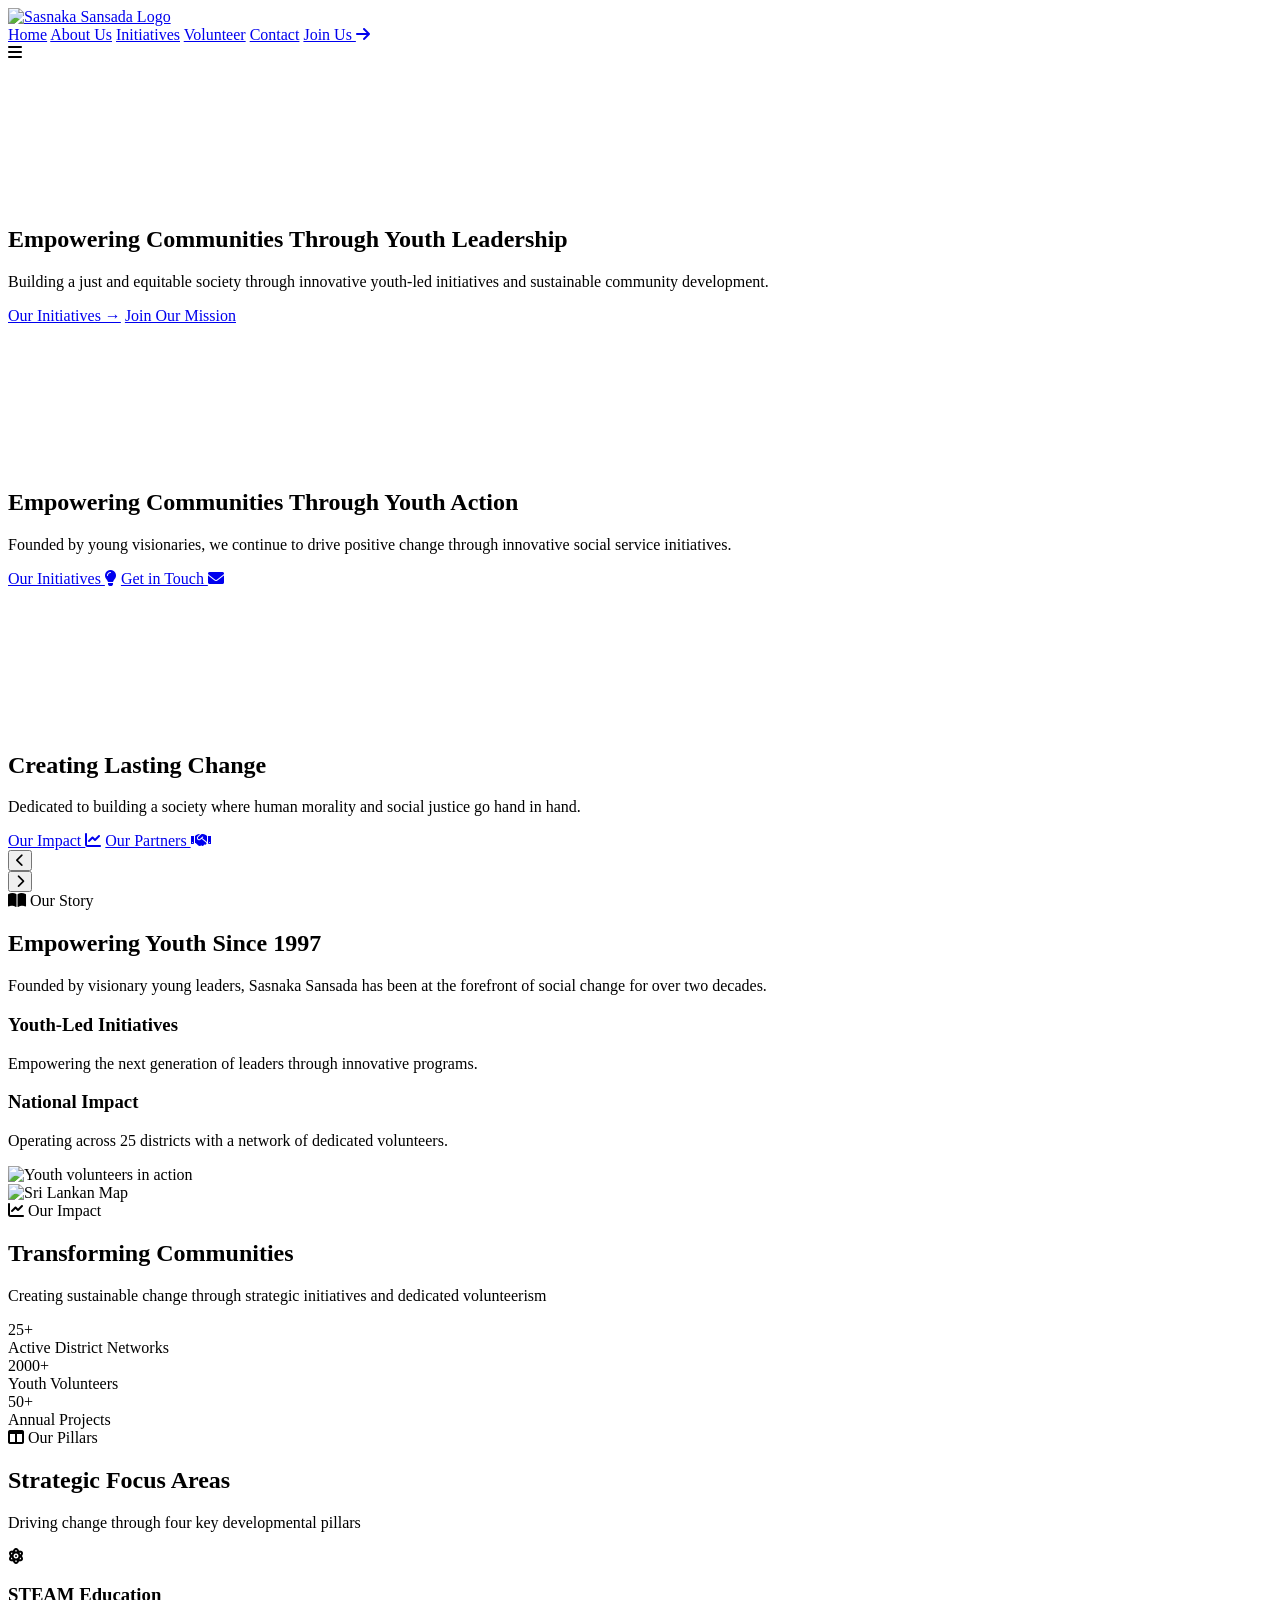
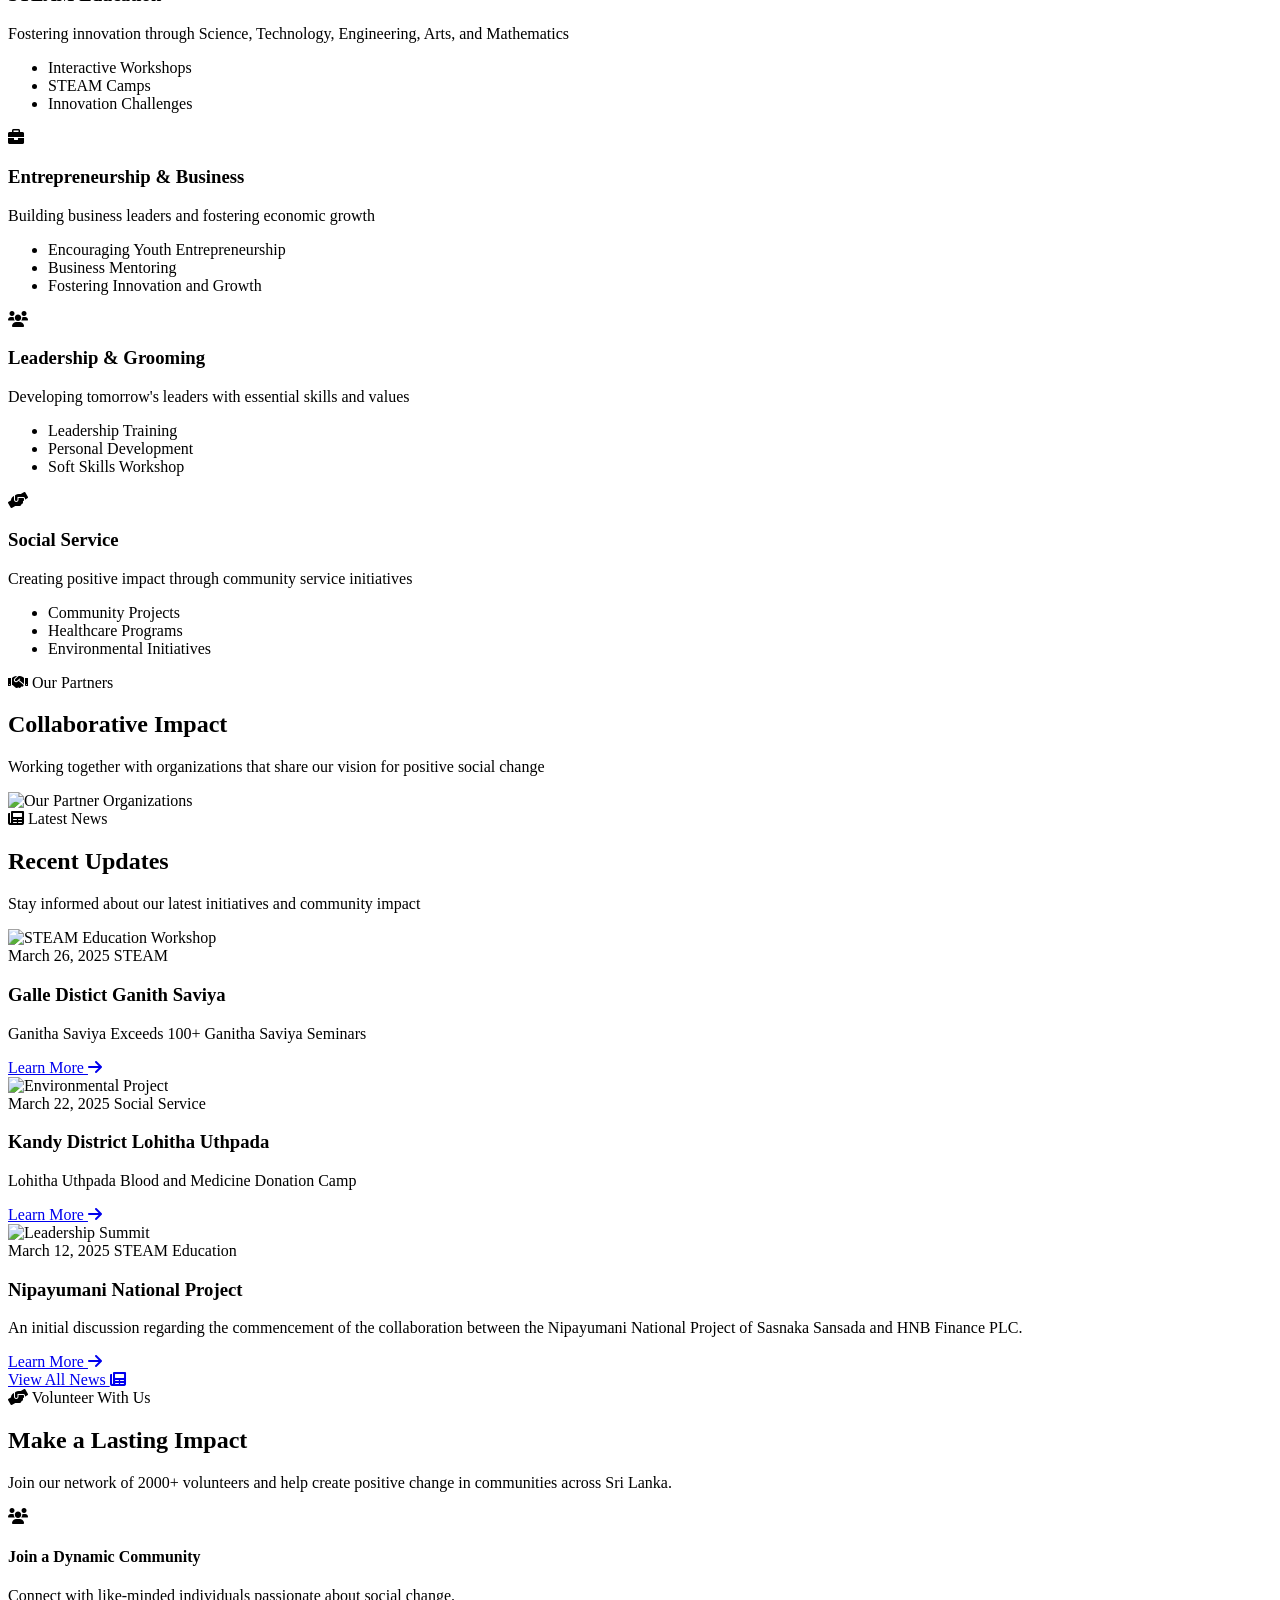
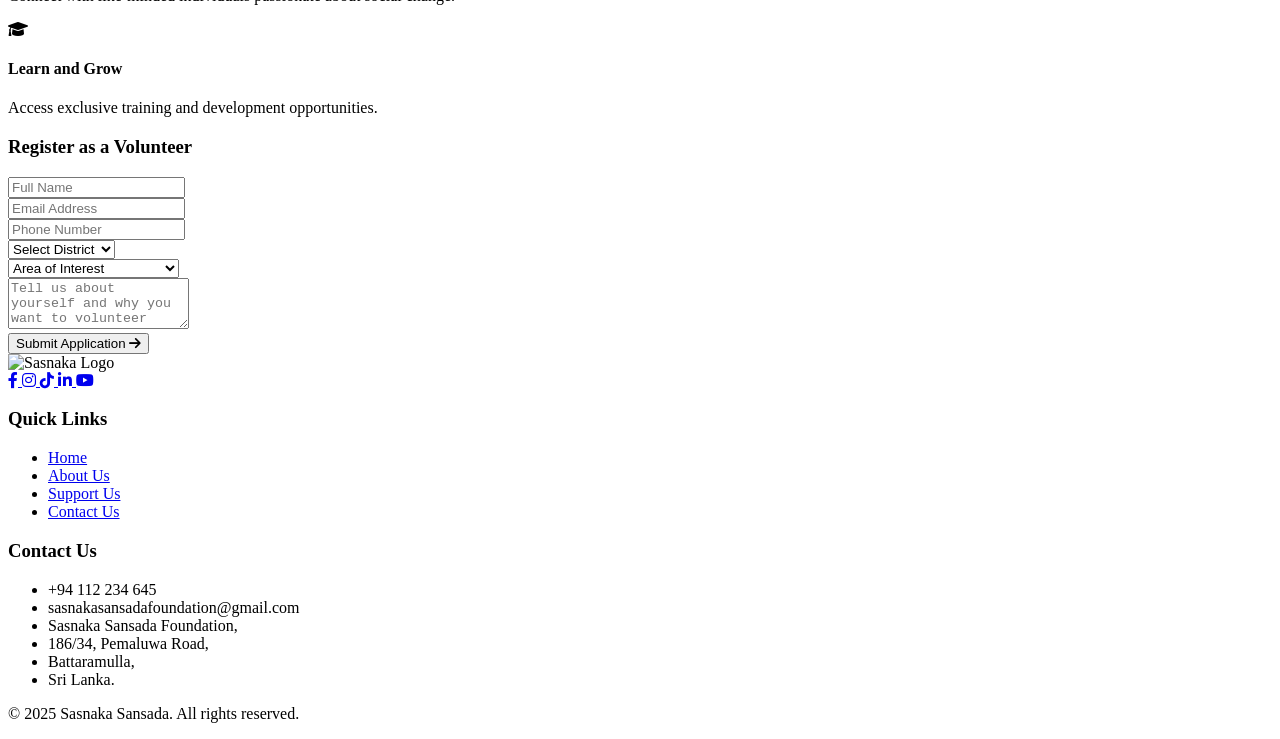
==== index.html @ 40b1cf11 "fix(qa): ISSUE-003 — pillars grid split into two disconnected 2-card grids .pillars-grid was closed " ====
<!DOCTYPE html>
<html lang="en">
<head>
    <meta charset="UTF-8">
    <meta name="viewport" content="width=device-width, initial-scale=1.0">
    <title>Sasnaka Sansada | Building a Just Society Since 1997</title>
    <link rel="stylesheet" href="styles.css">
    <link rel="stylesheet" href="animations.css">
    <link rel="stylesheet" href="index.css">
    <link rel="stylesheet" href="https://cdnjs.cloudflare.com/ajax/libs/font-awesome/6.0.0/css/all.min.css">
    <link href="https://fonts.googleapis.com/css2?family=Poppins:wght@300;400;500;600;700;800&display=swap" rel="stylesheet">
</head>
<body>
    <!-- Preloader -->
    <div id="preloader">
        <div class="loader">
            <img src="Sasnaka-Logo.png" alt="Sasnaka Logo">
        </div>
    </div>
    <!-- Navigation -->
    <nav class="navbar">
        <div class="container">
            <div class="logo">
                <a href="index.html">
                    <img src="logo.png" alt="Sasnaka Sansada Logo">
                </a>            
            </div>
            <div class="nav-links">
                <a href="index.html">Home</a>
                <a href="About-Us.html">About Us</a>
                <a href="initiatives.html">Initiatives</a>
                <!-- <a href="impact.html">Impact</a> -->
                <a href="volunteer.html">Volunteer</a>
                <a href="contact.html">Contact</a>
                <a href="volunteer.html" class="btn-primary">Join Us <i class="fas fa-arrow-right"></i></a>
            </div>
            <div class="mobile-menu">
                <i class="fas fa-bars"></i>
            </div>
        </div>
    </nav>

    <!-- Hero Section -->
    <section class="modern-hero">
        <div class="hero-slideshow">
            <div class="slide active">
                <div class="slide-image" style="background-image: url('slide0.jpg')">
                    <div class="slide-content"><br><br><br><br><br><br><br><br>
                        <h1>Empowering Communities Through Youth Leadership</h1>
                        <p class="hero-description">Building a just and equitable society through innovative youth-led initiatives and sustainable community development.</p>
                        <div class="hero-cta">
                            <a href="#initiatives" class="btn-primary">Our Initiatives →</a>
                            <a href="#volunteer" class="btn-outline">Join Our Mission</a>
                        </div>
                    </div>
                </div>
            </div>
            <div class="slide">
                <div class="slide-image" style="background-image: url('slide1.jpg')">
                    <div class="slide-content">
                        <div class="hero-badge">
                         <br><br><br><br><br><br><br><br>
                        </div>
                        <h1>Empowering Communities Through Youth Action</h1>
                        <p class="hero-description">Founded by young visionaries, we continue to drive positive change through innovative social service initiatives.</p>
                        <div class="hero-cta">
                            <a href="#pillars" class="btn-primary">Our Initiatives <i class="fas fa-lightbulb"></i></a>
                            <a href="#contact" class="btn-outline">Get in Touch <i class="fas fa-envelope"></i></a>
                        </div>
                    </div>
                </div>
            </div>
            <div class="slide">
                <div class="slide-image" style="background-image: url('slide2.jpg')">
                    <div class="slide-content">
                        <div class="hero-badge">
                        <br><br><br><br><br><br><br><br>
                        </div>
                        <h1>Creating Lasting Change</h1>
                        <p class="hero-description">Dedicated to building a society where human morality and social justice go hand in hand.</p>
                        <div class="hero-cta">
                            <a href="#impact" class="btn-primary">Our Impact <i class="fas fa-chart-line"></i></a>
                            <a href="#partners" class="btn-outline">Our Partners <i class="fas fa-handshake"></i></a>
                        </div>
                    </div>
                </div>
            </div>
        </div>
        
        <div class="slide-controls">
            <button class="prev-slide" aria-label="Previous slide"><i class="fas fa-chevron-left"></i></button>
            <div class="slide-dots"></div>
            <button class="next-slide" aria-label="Next slide"><i class="fas fa-chevron-right"></i></button>
        </div>
    </section>

    <!-- About Section -->
    <section id="about" class="about-section">
        <div class="container">
            <div class="about-grid">
                <div class="about-content">
                    <div class="section-badge">
                        <i class="fas fa-book-open"></i> Our Story
                    </div>
                    <h2>Empowering Youth Since 1997</h2>
                    <p class="lead-text">Founded by visionary young leaders, Sasnaka Sansada has been at the forefront of social change for over two decades.</p>
                    <div class="about-features">
                        <div class="feature-item">
                            
                            <h3>Youth-Led Initiatives</h3>
                            <p>Empowering the next generation of leaders through innovative programs.</p>
                        </div>
                        <div class="feature-item">
                           
                            <h3>National Impact</h3>
                            <p>Operating across 25 districts with a network of dedicated volunteers.</p>
                        </div>
                    </div>
                   
                </div>
                <div class="about-image">
                    <img src="about.jpg" alt="Youth volunteers in action" loading="lazy">
                </div>
            </div>
        </div>
    </section>

    <!-- Impact Section -->
    <section id="impact" class="impact-section">
        <div class="container impact-container">
            <div class="impact-image">
                <img src="slmap.webp" alt="Sri Lankan Map" class="animated-map">
                
            </div>
            <div class="impact-content">
                <div class="section-header">
                    <div class="section-badge">
                        <i class="fas fa-chart-line"></i> Our Impact
                    </div>
                    <h2>Transforming Communities</h2>
                    <p>Creating sustainable change through strategic initiatives and dedicated volunteerism</p>
                </div>
                <div class="impact-stats">
                    <div class="stat-card">
                        <div class="stat-number">25+</div>
                        <div class="stat-label">Active District Networks</div>
                    </div>
                    <div class="stat-card">
                        <div class="stat-number">2000+</div>
                        <div class="stat-label">Youth Volunteers</div>
                    </div>
                    <div class="stat-card">
                        <div class="stat-number">50+</div>
                        <div class="stat-label">Annual Projects</div>
                    </div>
                </div>
            </div>
        </div>
    </section>

    <!-- Our Pillars Section -->
    <section id="pillars" class="pillars-section">
        <div class="container">
            <div class="section-header">
                <div class="section-badge">
                    <i class="fas fa-columns"></i> Our Pillars
                </div>
                <h2>Strategic Focus Areas</h2>
                <p>Driving change through four key developmental pillars</p>
            </div>
            <div class="pillars-grid">
                
                <div class="pillar-card">
                    <div class="pillar-icon">
                        <i class="fas fa-atom"></i>
                        <h3>STEAM Education</h3>
                    </div>
                    
                    <p>Fostering innovation through Science, Technology, Engineering, Arts, and Mathematics</p>
                    <ul class="pillar-features">
                        <li>Interactive Workshops</li>
                        <li>STEAM Camps</li>
                        <li>Innovation Challenges</li>
                    </ul>
                </div>
                <div class="pillar-card">
                    <div class="pillar-icon">
                        <i class="fas fa-briefcase"></i>
                        <h3>Entrepreneurship & Business</h3>
                    </div>
                    
                    <p>Building business leaders and fostering economic growth</p>
                    <ul class="pillar-features">
                        <li>Encouraging Youth Entrepreneurship</li>
                        <li>Business Mentoring</li>
                        <li>Fostering Innovation and Growth</li>
                    </ul>
                </div>
                <div class="pillar-card">
                    <div class="pillar-icon">
                        <i class="fas fa-users"></i>
                        <h3>Leadership & Grooming</h3>

                    </div>
                    <p>Developing tomorrow's leaders with essential skills and values</p>
                    <ul class="pillar-features">
                        <li>Leadership Training</li>
                        <li>Personal Development</li>
                        <li>Soft Skills Workshop</li>
                    </ul>
                </div>
                <div class="pillar-card">
                    <div class="pillar-icon">
                        <i class="fas fa-hands-helping"></i>
                        <h3>Social Service</h3>
                    </div>
                    
                    
                    <p>Creating positive impact through community service initiatives</p>
                    <ul class="pillar-features">
                        <li>Community Projects</li>
                        <li>Healthcare Programs</li>
                        <li>Environmental Initiatives</li>
                    </ul>
                
                </div>
            </div>
        </div>
    </section>

    <!-- Partners Section -->
    <section id="partners" class="partners-section">
        <div class="container">
            <div class="section-header">
                <div class="section-badge">
                    <i class="fas fa-handshake"></i> Our Partners
                </div>
                <h2>Collaborative Impact</h2>
                <p>Working together with organizations that share our vision for positive social change</p>
            </div>
            <div class="partners-showcase">
                        <img src="ourpartners.png" alt="Our Partner Organizations" class="partners-image">
            </div>
        </div>
    </section>

     <!-- News Section -->
     <section id="news" class="news-section">
        <div class="container">
            <div class="section-header">
                <div class="section-badge">
                    <i class="fas fa-newspaper"></i> Latest News
                </div>
                <h2>Recent Updates</h2>
                <p>Stay informed about our latest initiatives and community impact</p>
            </div>
            <div class="news-grid">
                <div class="news-card">
                    <div class="news-image">
                        <img src="ganitha_saviya_galle.jpg" alt="STEAM Education Workshop">
                    </div>
                    <div class="news-content">
                        <span class="news-date">March 26, 2025</span>
                        <span class="news-tag">STEAM</span>
                        <h3>Galle Distict Ganith Saviya</h3>
                        <p>Ganitha Saviya Exceeds 100+ Ganitha Saviya Seminars</p>
                        <a href="https://www.facebook.com/sasnaka/posts/pfbid02fUv83YiGKzU6re7Frvu9CimsEaaDkXnkfFr3CWyF5BcFuug53FdV4YRzq2NgUeuZl" target="_blank" class="read-more">Learn More <i class="fas fa-arrow-right"></i></a>
                    </div>
                </div>
                <div class="news-card">
                    <div class="news-image">
                        <img src="lohitha_kandy.jpg" alt="Environmental Project">
                    </div>
                    <div class="news-content">
                        <span class="news-date">March 22, 2025</span>
                        <span class="news-tag">Social Service</span>
                        <h3>Kandy District Lohitha Uthpada</h3>
                        <p>Lohitha Uthpada Blood and Medicine Donation Camp</p>
                        <a href="https://www.facebook.com/sasnaka/posts/pfbid0294JKFc4jtd2EnG7B3Qqxs59uo5y4K6vX1GG1VxqAfrQGsi9oW1AYVAsdbCAp6yb5l" target="_blank" class="read-more">Learn More <i class="fas fa-arrow-right"></i></a>
                    </div>
                </div>
                <div class="news-card">
                    <div class="news-image">
                        <img src="nipayumani.jpeg" alt="Leadership Summit">
                    </div>
                    <div class="news-content">
                        <span class="news-date">March 12, 2025</span>
                        <span class="news-tag">STEAM Education</span>
                        <h3>Nipayumani National Project</h3>
                        <p>An initial discussion regarding the commencement of the collaboration between the Nipayumani National Project of Sasnaka Sansada and HNB Finance PLC.</p>
                        <a href="https://www.linkedin.com/posts/sasnaka_nipayumani-national-project-has-initiated-activity-7306366911041126400-Ar_a/" target="_blank" class="read-more">Learn More <i class="fas fa-arrow-right"></i></a>
                    </div>
                </div>
            </div>
            <div class="news-cta">
                <a href="#allnews" class="btn-outline">View All News <i class="fas fa-newspaper"></i></a>
            </div>
        </div>
    </section>

    <!-- Volunteer Section -->
    <section id="volunteer" class="volunteer-section">
        <div class="container">
            <div class="volunteer-grid">
                <div class="volunteer-content">
                    <div class="section-badge">
                        <i class="fas fa-hands-helping"></i> Volunteer With Us
                    </div>
                    <h2>Make a Lasting Impact</h2>
                    <p class="lead-text">Join our network of 2000+ volunteers and help create positive change in communities across Sri Lanka.</p>
                    <div class="volunteer-benefits">
                        <div class="benefit-item">
                            <i class="fas fa-users"></i>
                            <h4>Join a Dynamic Community</h4>
                            <p>Connect with like-minded individuals passionate about social change.</p>
                        </div>
                        <div class="benefit-item">
                            <i class="fas fa-graduation-cap"></i>
                            <h4>Learn and Grow</h4>
                            <p>Access exclusive training and development opportunities.</p>
                        </div>
                    </div>
                </div>
                <div class="volunteer-form-container">
                    <form class="volunteer-form">
                        <h3>Register as a Volunteer</h3>
                        <div class="form-grid">
                            <div class="form-group">
                                <input type="text" placeholder="Full Name" required>
                            </div>
                            <div class="form-group">
                                <input type="email" placeholder="Email Address" required>
                            </div>
                            <div class="form-group">
                                <input type="tel" placeholder="Phone Number" required>
                            </div>
                            <div class="form-group">
                                <select required>
                                    <option value="">Select District</option>
                                    <option value="ampara">Ampara</option>
                                    <option value="anuradhapura">Anuradhapura</option>
                                    <option value="badulla">Badulla</option>
                                    <option value="batticaloa">Batticaloa</option>
                                    <option value="colombo">Colombo</option>
                                    <option value="galle">Galle</option>
                                    <option value="gampaha">Gampaha</option>
                                    <option value="hambantota">Hambantota</option>
                                    <option value="jaffna">Jaffna</option>
                                    <option value="kalutara">Kalutara</option>
                                    <option value="kandy">Kandy</option>
                                    <option value="kegalle">Kegalle</option>
                                    <option value="kilinochchi">Kilinochchi</option>
                                    <option value="kurunegala">Kurunegala</option>
                                    <option value="mannar">Mannar</option>
                                    <option value="matale">Matale</option>
                                    <option value="matara">Matara</option>
                                    <option value="monaragala">Monaragala</option>
                                    <option value="mullaitivu">Mullaitivu</option>
                                    <option value="nuwara-eliya">Nuwara Eliya</option>
                                    <option value="polonnaruwa">Polonnaruwa</option>
                                    <option value="puttalam">Puttalam</option>
                                    <option value="ratnapura">Ratnapura</option>
                                    <option value="trincomalee">Trincomalee</option>
                                    <option value="vavuniya">Vavuniya</option>
                                </select>
                            </div>
                            <div class="form-group full-width">
                                <select required>
                                    <option value="">Area of Interest</option>
                                    <option value="steam">STEAM Education</option>
                                    <option value="leadership">Leadership Development</option>
                                    <option value="environment">Environmental Projects</option>
                                    <option value="community">Community Service</option>
                                </select>
                            </div>
                            <div class="form-group full-width">
                                <textarea placeholder="Tell us about yourself and why you want to volunteer" rows="3"></textarea>
                            </div>
                            <button type="submit" class="btn-primary full-width">Submit Application <i class="fas fa-arrow-right"></i></button>
                        </div>
                    </form>
                </div>
            </div>
        </div>
    </section>

    <!-- Footer -->
    <footer class="footer">
        <div class="container">
            <div class="footer-content">
                <!-- Logo and Social Links Section -->
                <div class="footer-logo-section">
                    <img src="Sasnaka-Footer-img.png" alt="Sasnaka Logo" class="footer-logo">
                    <div class="social-links">
                        <a href="https://www.facebook.com/sasnaka/" target="_blank">
                            <i class="fab fa-facebook-f"></i>
                        </a>
                        <a href="https://www.instagram.com/sasnakasansada/" target="_blank">
                            <i class="fab fa-instagram"></i>
                        </a>
                        <a href="https://www.tiktok.com/@sasnakasansada" target="_blank">
                            <i class="fab fa-tiktok"></i>
                        </a>
                        <a href="https://www.linkedin.com/company/sasnaka/" target="_blank">
                            <i class="fab fa-linkedin-in"></i>
                        </a>
                        <a href="https://www.youtube.com/@sasnakasansada" target="_blank">
                            <i class="fab fa-youtube"></i>
                        </a>
                    </div>
                </div>

                <!-- Links Section -->
                <div class="footer-links-section">
                    <!-- Quick Links Section -->
                    <div class="footer-section">
                        <h3>Quick Links</h3>
                        <ul>
                            <li><a href="index.html">Home</a></li>
                            <li><a href="About-Us.html">About Us</a></li>
                            <!-- <li><a href="projects.html">Projects</a></li> -->
                            <li><a href="Support-Us.html">Support Us</a></li>
                            <li><a href="contact.html">Contact Us</a></li>
                        </ul>
                    </div>

                    <!-- Contact Us Section -->
                    <div class="footer-section">
                        <h3>Contact Us</h3>
                        <ul>
                            <li><span>+94 112 234 645</span></li>
                            <li><span>sasnakasansadafoundation@gmail.com</span></li>
                            <li><span>Sasnaka Sansada Foundation,</span></li>
                            <li><span>186/34, Pemaluwa Road,</span></li>
                            <li><span>Battaramulla,</span></li>
                            <li><span>Sri Lanka.</span></li>
                        </ul>
                    </div>
                </div>
            </div>

            <!-- Footer Bottom -->
            <div class="footer-bottom">
                <p>&copy; 2025 Sasnaka Sansada. All rights reserved.</p>
            </div>
        </div>
    </footer>

    <script src="script.js"></script>
</body>
</html>
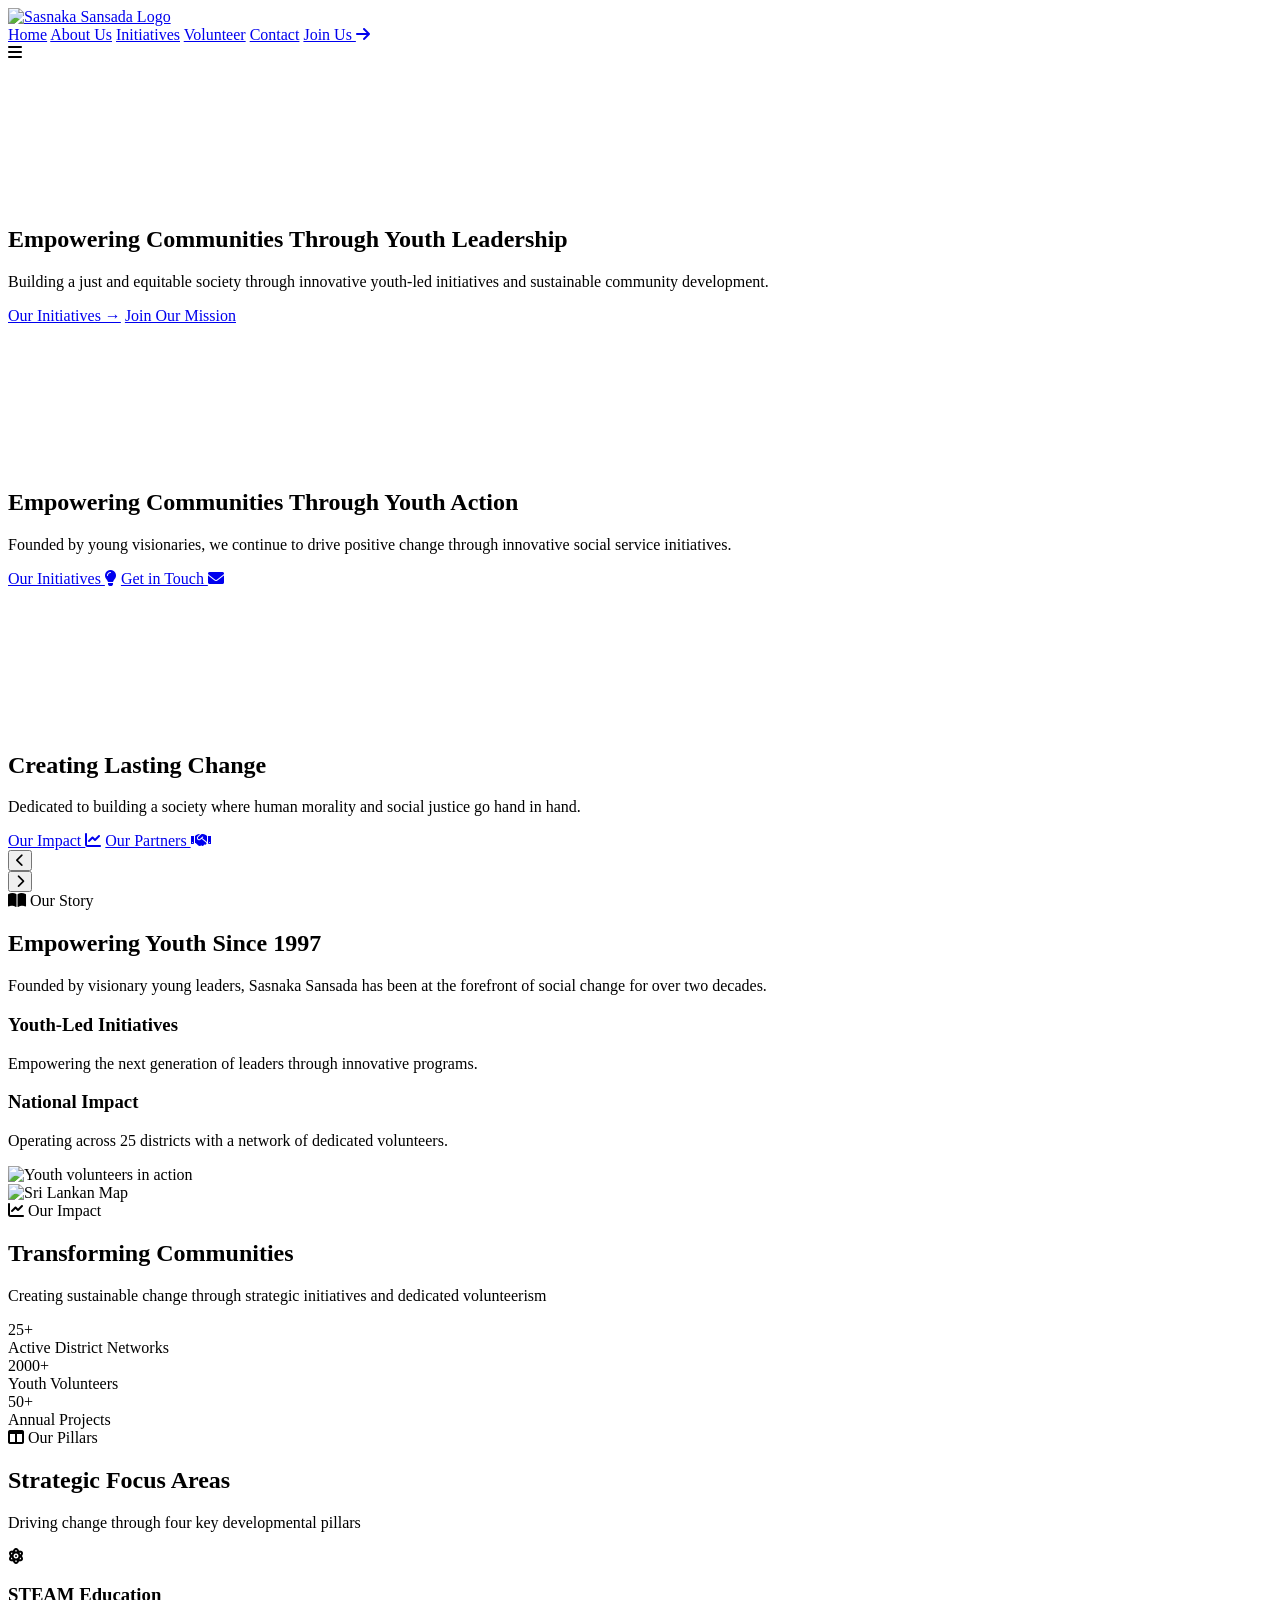
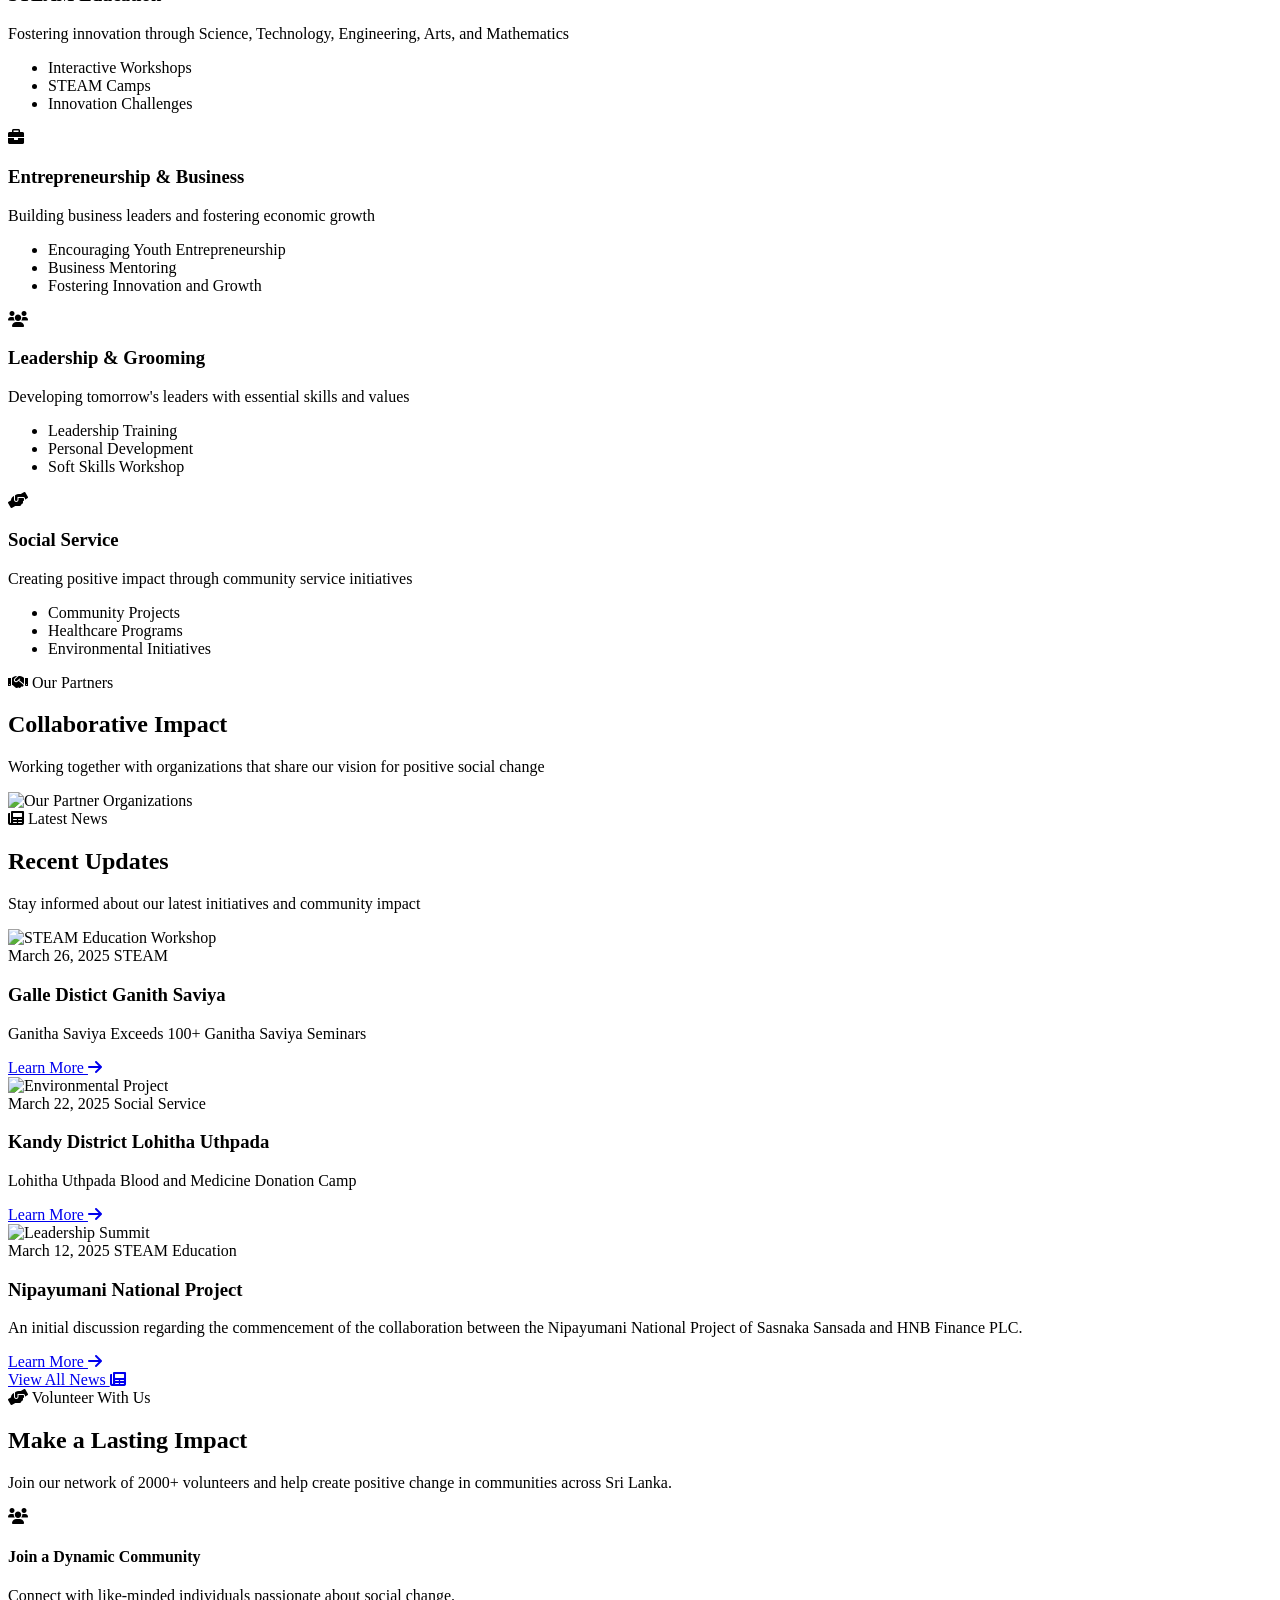
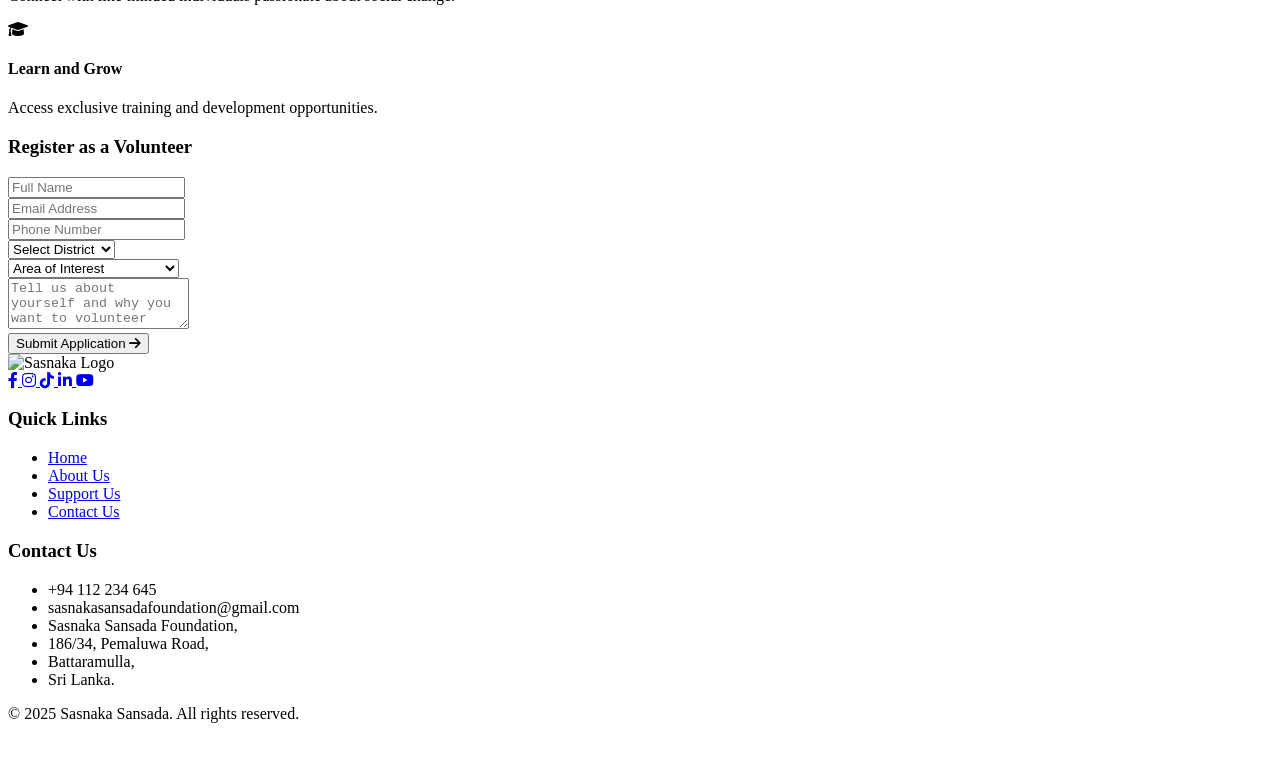
==== commit 8ba14ef4: "fix(qa): ISSUE-004 — hero and news CTAs linked to anchors that don't exist on the page #initiatives," ====
--- a/index.html
+++ b/index.html
@@ -49,7 +49,7 @@
                         <h1>Empowering Communities Through Youth Leadership</h1>
                         <p class="hero-description">Building a just and equitable society through innovative youth-led initiatives and sustainable community development.</p>
                         <div class="hero-cta">
-                            <a href="#initiatives" class="btn-primary">Our Initiatives →</a>
+                            <a href="initiatives.html" class="btn-primary">Our Initiatives →</a>
                             <a href="#volunteer" class="btn-outline">Join Our Mission</a>
                         </div>
                     </div>
@@ -65,7 +65,7 @@
                         <p class="hero-description">Founded by young visionaries, we continue to drive positive change through innovative social service initiatives.</p>
                         <div class="hero-cta">
                             <a href="#pillars" class="btn-primary">Our Initiatives <i class="fas fa-lightbulb"></i></a>
-                            <a href="#contact" class="btn-outline">Get in Touch <i class="fas fa-envelope"></i></a>
+                            <a href="contact.html" class="btn-outline">Get in Touch <i class="fas fa-envelope"></i></a>
                         </div>
                     </div>
                 </div>
@@ -293,7 +293,7 @@
                 </div>
             </div>
             <div class="news-cta">
-                <a href="#allnews" class="btn-outline">View All News <i class="fas fa-newspaper"></i></a>
+                <a href="https://www.facebook.com/sasnaka/" target="_blank" class="btn-outline">View All News <i class="fas fa-newspaper"></i></a>
             </div>
         </div>
     </section>
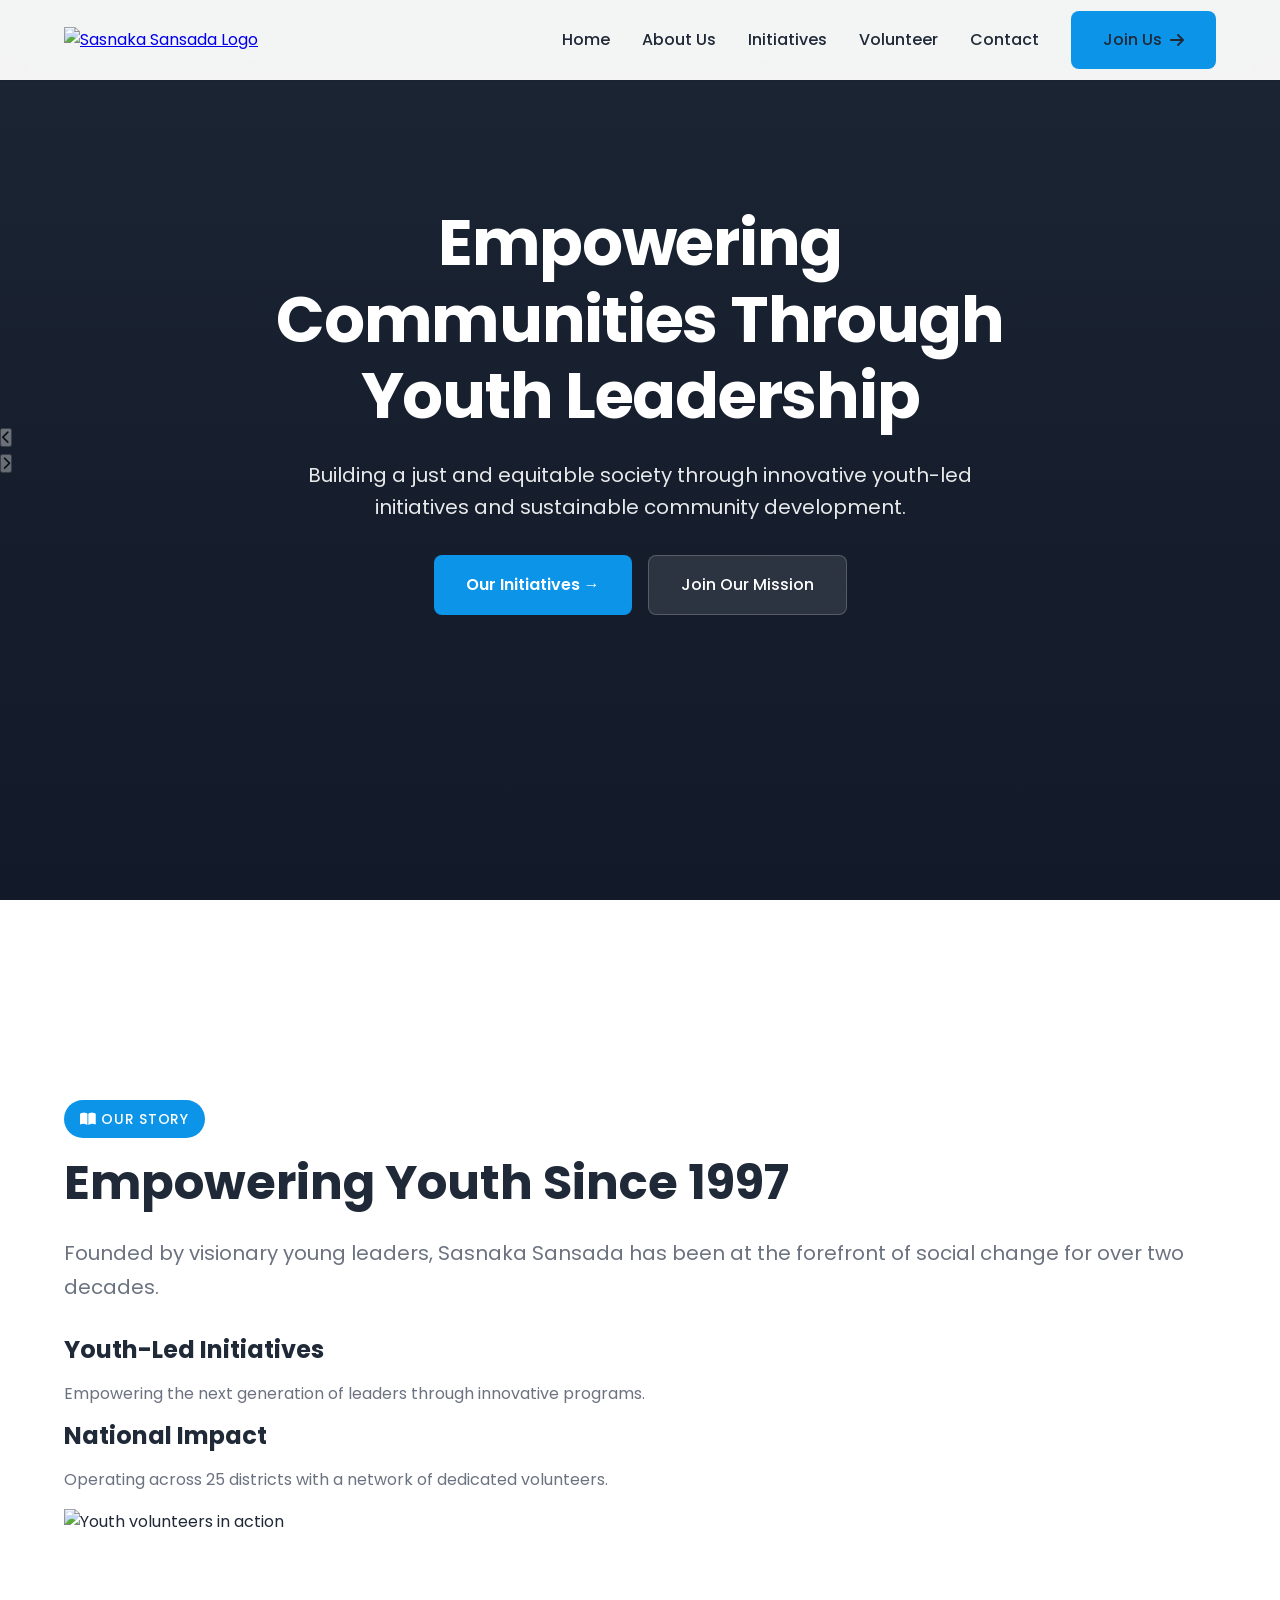
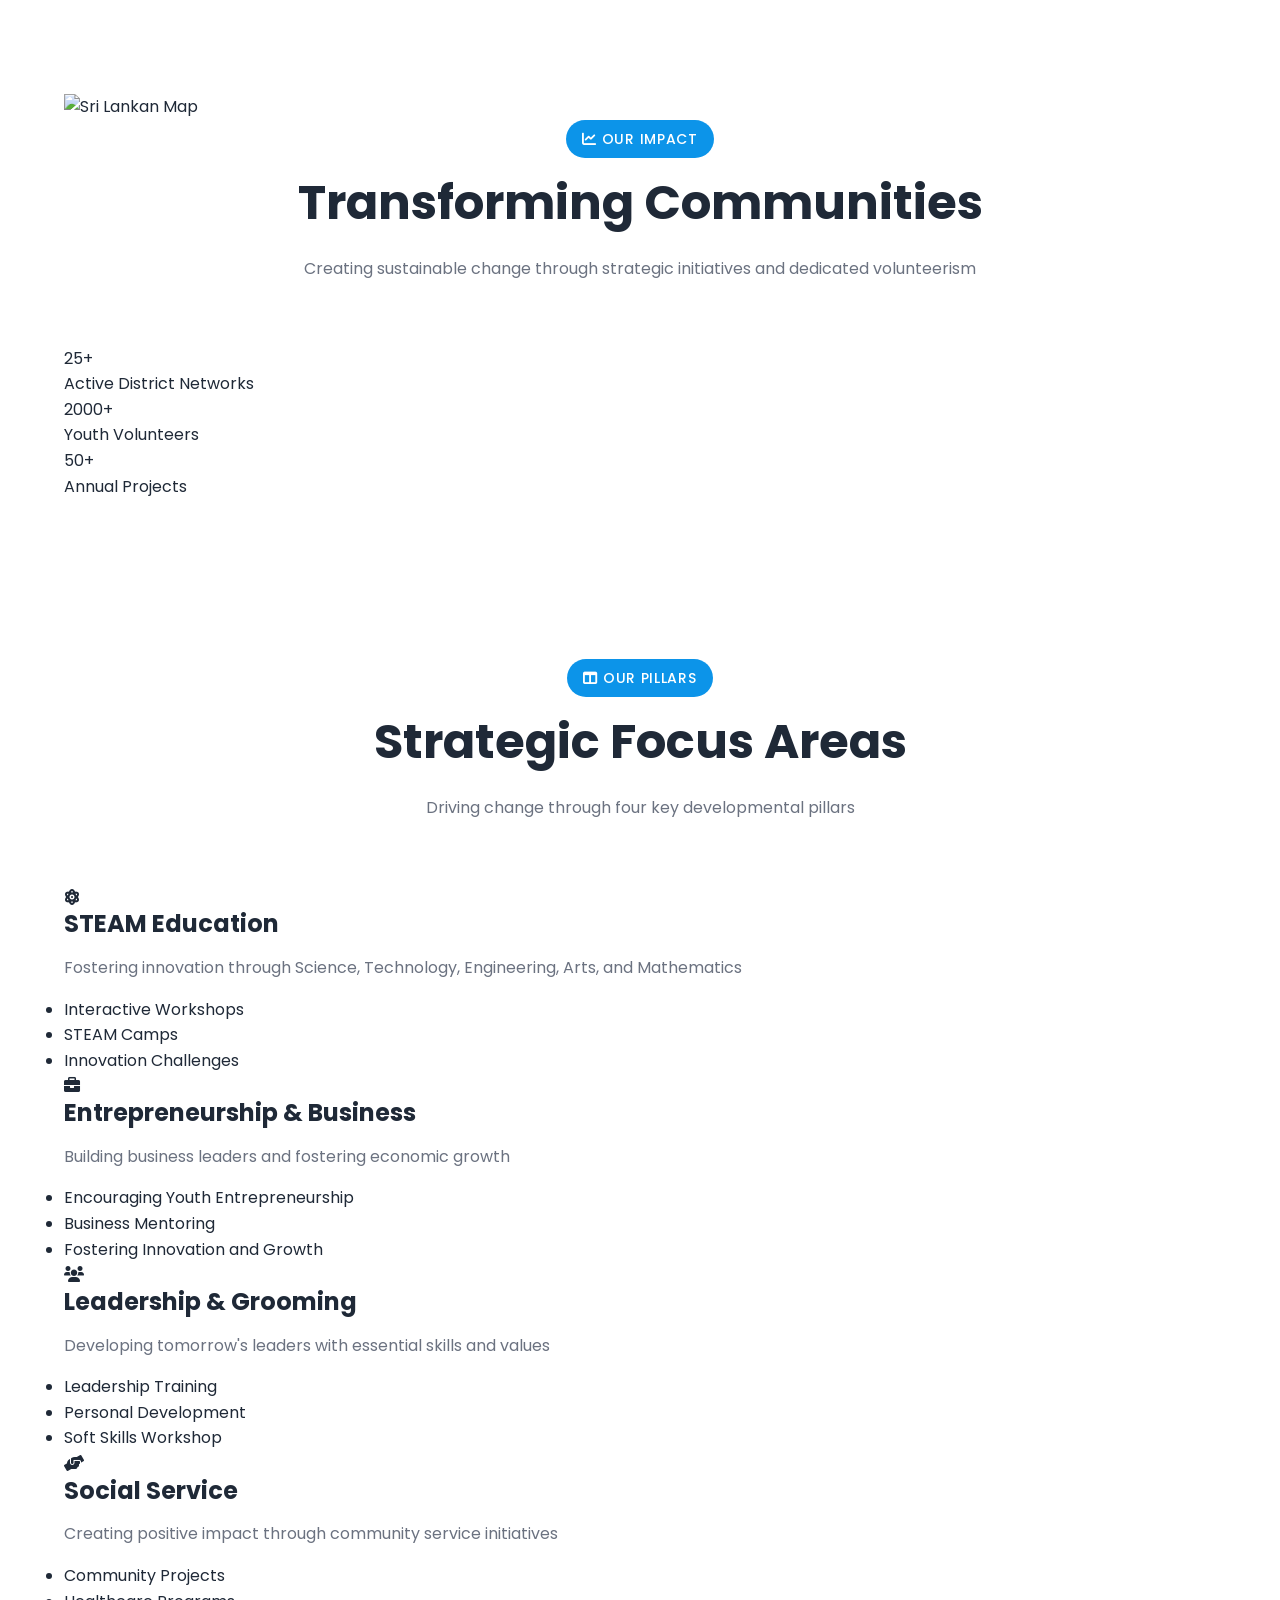
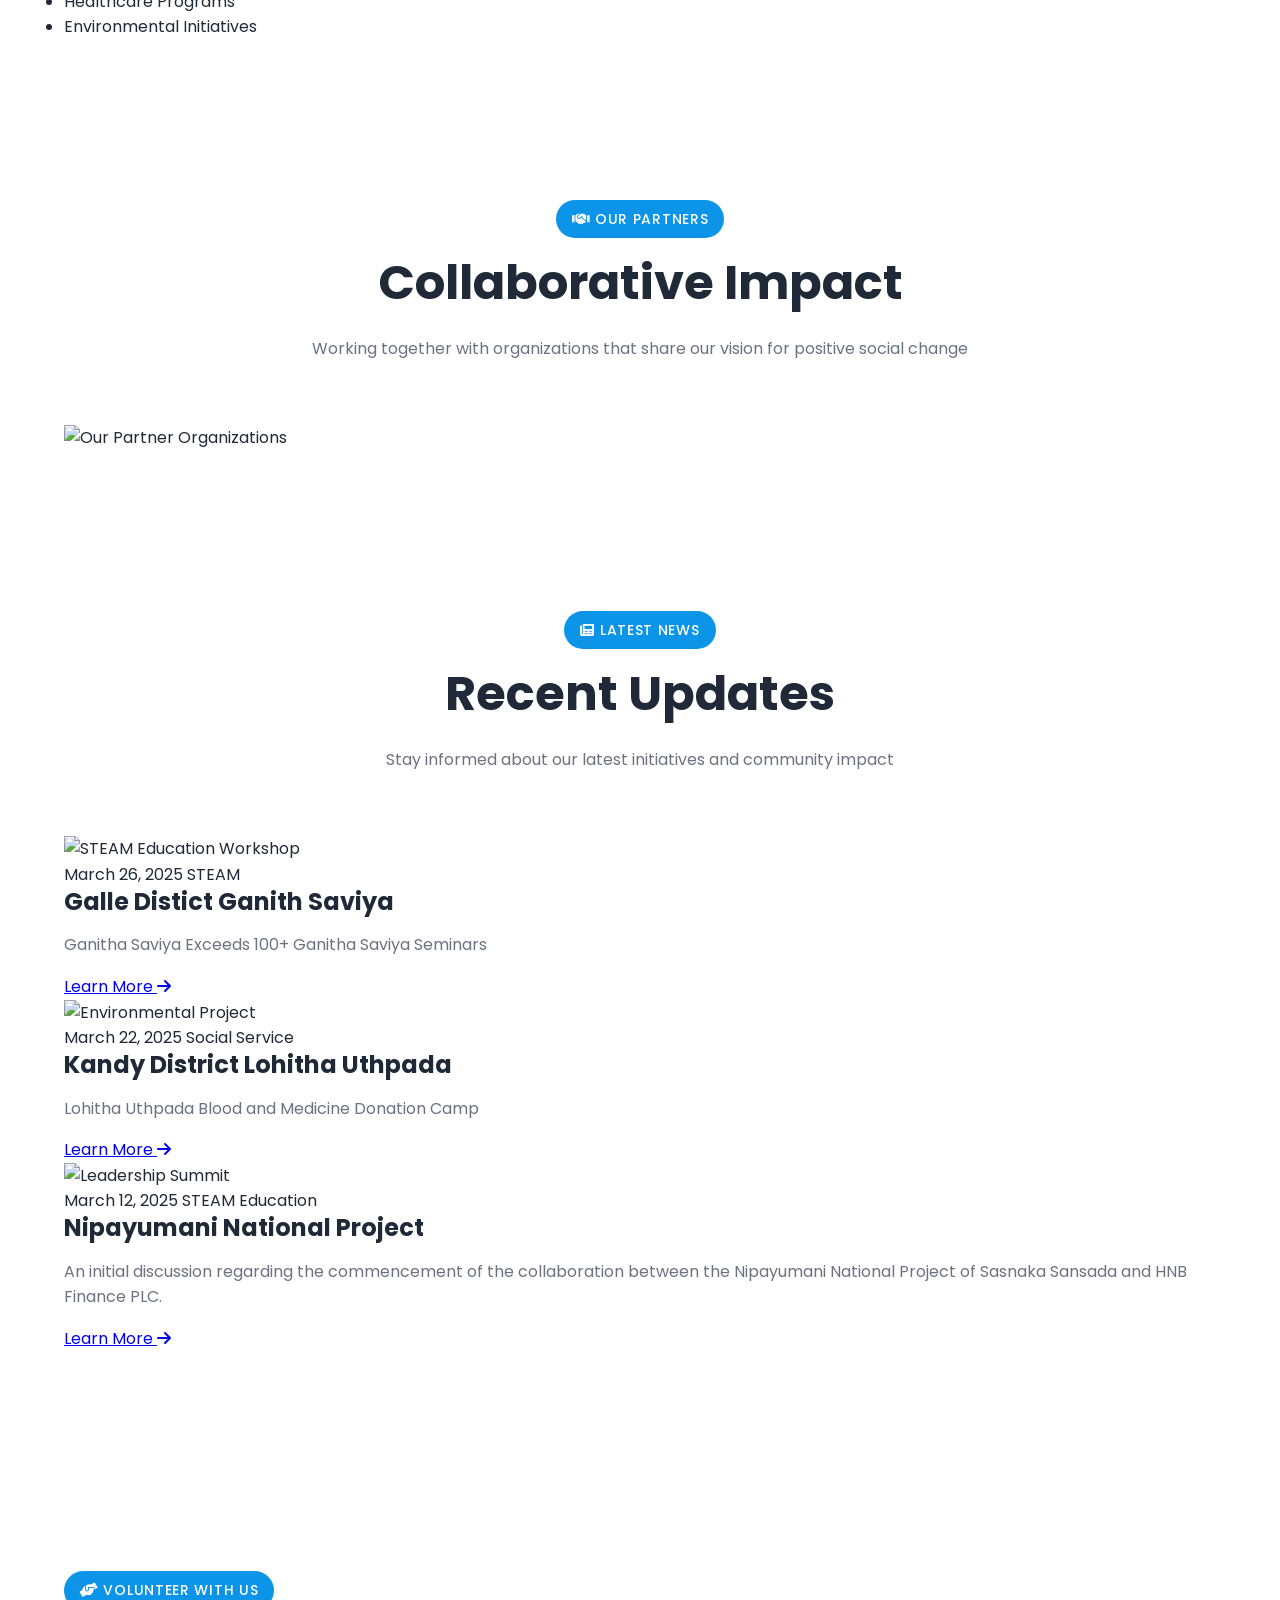
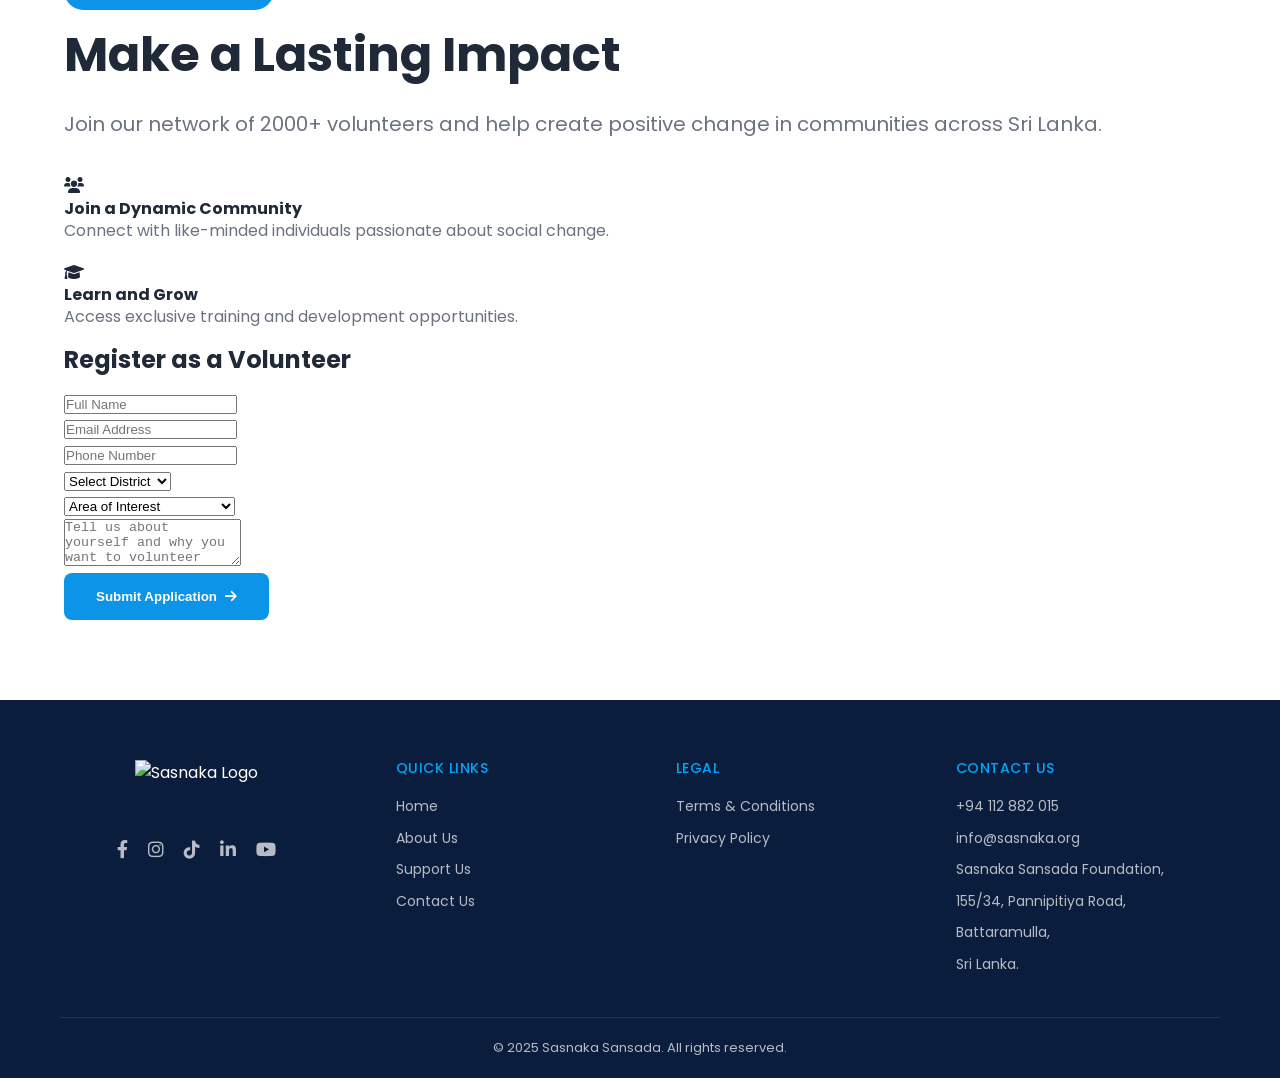
==== commit 344890e2: "Standardize footer across all pages and correct contact details Five pages had a footer that had dri" ====
--- a/index.html
+++ b/index.html
@@ -424,14 +424,23 @@
                         </ul>
                     </div>
 
+                    <!-- Legal Section -->
+                    <div class="footer-section">
+                        <h3>Legal</h3>
+                        <ul>
+                            <li><a href="terms.html">Terms &amp; Conditions</a></li>
+                            <li><a href="privacy.html">Privacy Policy</a></li>
+                        </ul>
+                    </div>
+
                     <!-- Contact Us Section -->
                     <div class="footer-section">
                         <h3>Contact Us</h3>
                         <ul>
-                            <li><span>+94 112 234 645</span></li>
-                            <li><span>sasnakasansadafoundation@gmail.com</span></li>
+                            <li><span>+94 112 882 015</span></li>
+                            <li><span>info@sasnaka.org</span></li>
                             <li><span>Sasnaka Sansada Foundation,</span></li>
-                            <li><span>186/34, Pemaluwa Road,</span></li>
+                            <li><span>155/34, Pannipitiya Road,</span></li>
                             <li><span>Battaramulla,</span></li>
                             <li><span>Sri Lanka.</span></li>
                         </ul>
--- a/styles.css
+++ b/styles.css
@@ -0,0 +1,464 @@
+/* Reset and Base Styles */
+* {
+    margin: 0;
+    padding: 0;
+    box-sizing: border-box;
+}
+
+:root {
+    --primary-color: hsl(203, 90%, 48%);
+    --primary-dark: hsl(203, 90%, 48%);
+    --text-color: #1f2937;
+    --text-light: #6b7280;
+    --background: #ffffff;
+    --background-alt: #f3f4f6;
+    --shadow-sm: 0 1px 2px rgba(0, 0, 0, 0.05);
+    --shadow-lg: 0 10px 15px -3px rgba(0, 0, 0, 0.1);
+}
+
+body {
+    font-family: 'Poppins', sans-serif;
+    line-height: 1.6;
+    color: var(--text-color);
+    background-color: var(--background);
+}
+
+.container {
+    max-width: 1200px;
+    margin: 0 auto;
+    padding: 0 1.5rem;
+}
+
+/* Typography */
+h1, h2, h3, h4, h5, h6 {
+    line-height: 1.2;
+    font-weight: 700;
+    color: var(--text-color);
+}
+
+h1 {
+    font-size: clamp(2.5rem, 5vw, 4rem);
+    letter-spacing: -0.02em;
+}
+
+h2 {
+    font-size: clamp(2rem, 4vw, 3rem);
+    margin-bottom: 1.5rem;
+}
+
+h3 {
+    font-size: clamp(1.25rem, 3vw, 1.5rem);
+    margin-bottom: 1rem;
+}
+
+p {
+    color: var(--text-light);
+    margin-bottom: 1rem;
+}
+
+.lead-text {
+    font-size: 1.25rem;
+    line-height: 1.7;
+    margin-bottom: 2rem;
+}
+
+/* Section Styles */
+section {
+    padding: 5rem 0;
+}
+
+.section-header {
+    text-align: center;
+    max-width: 800px;
+    margin: 0 auto 4rem;
+}
+
+.section-badge {
+    display: inline-block;
+    padding: 0.5rem 1rem;
+    background: var(--primary-color);
+    color: white;
+    border-radius: 2rem;
+    font-size: 0.875rem;
+    font-weight: 500;
+    margin-bottom: 1rem;
+    text-transform: uppercase;
+    letter-spacing: 0.05em;
+}
+
+/* Buttons */
+.btn-primary, .btn-outline {
+    display: inline-flex;
+    align-items: center;
+    gap: 0.5rem;
+    padding: 0.875rem 1.5rem;
+    border-radius: 0.5rem;
+    font-weight: 500;
+    transition: all 0.3s ease;
+    text-decoration: none;
+}
+
+.btn-primary {
+    background: hsl(203, 90%, 48%);
+    color: white;
+    border: none;
+    padding: 1rem 2rem;
+    border-radius: 0.5rem;
+    font-weight: 600;
+    transition: all 0.3s ease;
+}
+
+.btn-primary:hover {
+    transform: translateY(-2px);
+    box-shadow: var(--shadow-lg);
+}
+
+.btn-outline {
+    background: rgba(255, 255, 255, 0.1);
+    border: 1px solid rgba(255, 255, 255, 0.2);
+    color: white;
+    padding: 1rem 2rem;
+    border-radius: 0.5rem;
+    backdrop-filter: blur(10px);
+}
+
+/* Navigation */
+.navbar {
+    position: fixed;
+    top: 0;
+    left: 0;
+    width: 100%;
+    z-index: 1000;
+    background: rgba(255, 255, 255, 0.95);
+    backdrop-filter: blur(10px);
+    box-shadow: var(--shadow-sm);
+}
+
+.navbar .container {
+    display: flex;
+    align-items: center;
+    justify-content: space-between;
+    height: 5rem;
+}
+
+.logo img {
+    height: 5rem;
+    width: auto;
+}
+
+.nav-links {
+    display: flex;
+    align-items: center;
+    gap: 2rem;
+}
+
+.nav-links a {
+    color: var(--text-color);
+    text-decoration: none;
+    font-weight: 500;
+    transition: color 0.3s ease;
+}
+
+.nav-links a:hover {
+    color: var(--primary-color);
+}
+
+.mobile-menu {
+    display: none;
+}
+
+/* Hero Section */
+.modern-hero {
+    min-height: 100vh;
+    padding-top: 5rem;
+    position: relative;
+    display: flex;
+    align-items: center;
+    background-color: var(--text-color);
+    margin-bottom: 120px;
+}
+
+.hero-slideshow {
+    position: absolute;
+    top: 0;
+    left: 0;
+    width: 100%;
+    height: 100%;
+    overflow: hidden;
+}
+
+.slide {
+    position: absolute;
+    top: 0;
+    left: 0;
+    width: 100%;
+    height: 100%;
+    opacity: 0;
+    transition: opacity 0.8s ease;
+}
+
+.slide.active {
+    opacity: 1;
+}
+
+.slide-image {
+    position: absolute;
+    top: 0;
+    left: 0;
+    width: 100%;
+    height: 100%;
+    background-size: cover;
+    background-position: center;
+    background-attachment: fixed;
+    transform: scale(1.1);
+    transition: transform 0.8s ease;
+}
+
+.slide.active .slide-image {
+    transform: scale(1);
+}
+
+.slide-image::before {
+    content: '';
+    position: absolute;
+    top: 0;
+    left: 0;
+    width: 100%;
+    height: 100%;
+    background: linear-gradient(to bottom,
+        rgba(17, 24, 39, 0.2),
+        rgba(17, 24, 39, 0.6) 50%,
+        rgba(17, 24, 39, 0.9)
+    );
+}
+
+.slide-content {
+    position: relative;
+    max-width: 800px;
+    margin: 0 auto;
+    padding: 0 2rem;
+    color: white;
+    text-align: center;
+}
+
+.slide-content h1 {
+    font-size: clamp(2.5rem, 5vw, 4rem);
+    margin-bottom: 1.5rem;
+    color: white;
+}
+
+.hero-description {
+    font-size: 1.25rem;
+    margin-bottom: 2rem;
+    color: rgba(255, 255, 255, 0.9);
+}
+
+.hero-cta {
+    display: flex;
+    gap: 1rem;
+    justify-content: center;
+}
+
+.hero-badge {
+    display: inline-flex;
+    align-items: center;
+    gap: 0.5rem;
+    padding: 0.5rem 1rem;
+    /* background: rgba(255, 255, 255, 0.1); */
+    border-radius: 2rem;
+    margin-bottom: 1rem;
+    /* backdrop-filter: blur(10px); */
+}
+
+/* Footer Styles */
+.footer {
+    background-color: #0B1D3C;
+    color: white;
+    padding: 60px 0 20px;
+    font-family: 'Poppins', sans-serif;
+}
+
+.footer .container {
+    max-width: 1200px;
+    margin: 0 auto;
+    padding: 0 20px;
+}
+
+.footer-content {
+    display: flex;
+    justify-content: center;
+    gap: 120px;
+    margin-bottom: 30px;
+}
+
+.footer-logo-section {
+    text-align: center;
+}
+
+.footer-logo {
+    width: 180px;
+    height: auto;
+    margin-bottom: 30px;
+    filter: brightness(-10) invert(1);
+}
+
+.social-links {
+    display: flex;
+    gap: 20px;
+    margin-top: 20px;
+}
+
+.social-links a {
+    color: white;
+    font-size: 18px;
+    opacity: 0.7;
+    transition: opacity 0.3s ease;
+}
+
+.social-links a:hover {
+    opacity: 1;
+}
+
+.footer-links-section {
+    display: flex;
+    flex-wrap: wrap;
+    gap: 60px 120px;
+}
+
+.footer-section {
+    min-width: 160px;
+}
+
+.footer-section h3 {
+    color: #00A6FB;
+    font-size: 14px;
+    font-weight: 500;
+    margin-bottom: 20px;
+    text-transform: uppercase;
+    letter-spacing: 0.5px;
+}
+
+.footer-section ul {
+    list-style: none;
+    padding: 0;
+    margin: 0;
+}
+
+.footer-section ul li {
+    margin-bottom: 12px;
+}
+
+.footer-section ul li a,
+.footer-section ul li span {
+    color: rgba(255, 255, 255, 0.7);
+    text-decoration: none;
+    font-size: 14px;
+    line-height: 1.4;
+    transition: color 0.3s ease;
+    display: block;
+}
+
+.footer-section ul li a:hover {
+    color: white;
+}
+
+.footer-bottom {
+    text-align: center;
+    padding-top: 20px;
+    border-top: 1px solid rgba(255, 255, 255, 0.1);
+}
+
+.footer-bottom p {
+    margin: 0;
+    font-size: 13px;
+    color: rgba(255, 255, 255, 0.7);
+}
+
+@media (max-width: 992px) {
+    .footer-content {
+        flex-direction: column;
+        align-items: center;
+        text-align: center;
+        gap: 40px;
+    }
+
+    .footer-logo-section {
+        margin-bottom: 20px;
+    }
+
+    .footer-links-section {
+        gap: 60px;
+    }
+}
+
+@media (max-width: 768px) {
+    .footer {
+        padding: 40px 0 20px;
+    }
+
+    .footer-links-section {
+        flex-direction: column;
+        gap: 40px;
+    }
+
+    .footer-section {
+        text-align: center;
+    }
+
+    .footer-section h3 {
+        text-align: center;
+    }
+
+    .footer-section ul li a,
+    .footer-section ul li span {
+        text-align: center;
+    }
+}
+
+/* Responsive Design */
+@media (max-width: 1024px) {
+    .container {
+        padding: 0 1rem;
+    }
+}
+
+@media (max-width: 768px) {
+    .nav-links {
+        display: none;
+        position: fixed;
+        top: 5rem;
+        left: 0;
+        width: 100%;
+        background: white;
+        padding: 2rem;
+        box-shadow: var(--shadow-sm);
+        flex-direction: column;
+        align-items: flex-start;
+    }
+
+    .nav-links.active {
+        display: flex;
+    }
+
+    .nav-links a {
+        width: 100%;
+        padding: 0.5rem 0;
+    }
+
+    .mobile-menu {
+        display: block;
+        font-size: 1.5rem;
+        cursor: pointer;
+    }
+}
+
+@media (max-width: 480px) {
+    section {
+        padding: 3rem 0;
+    }
+
+    .container {
+        padding: 0 1rem;
+    }
+}
+
